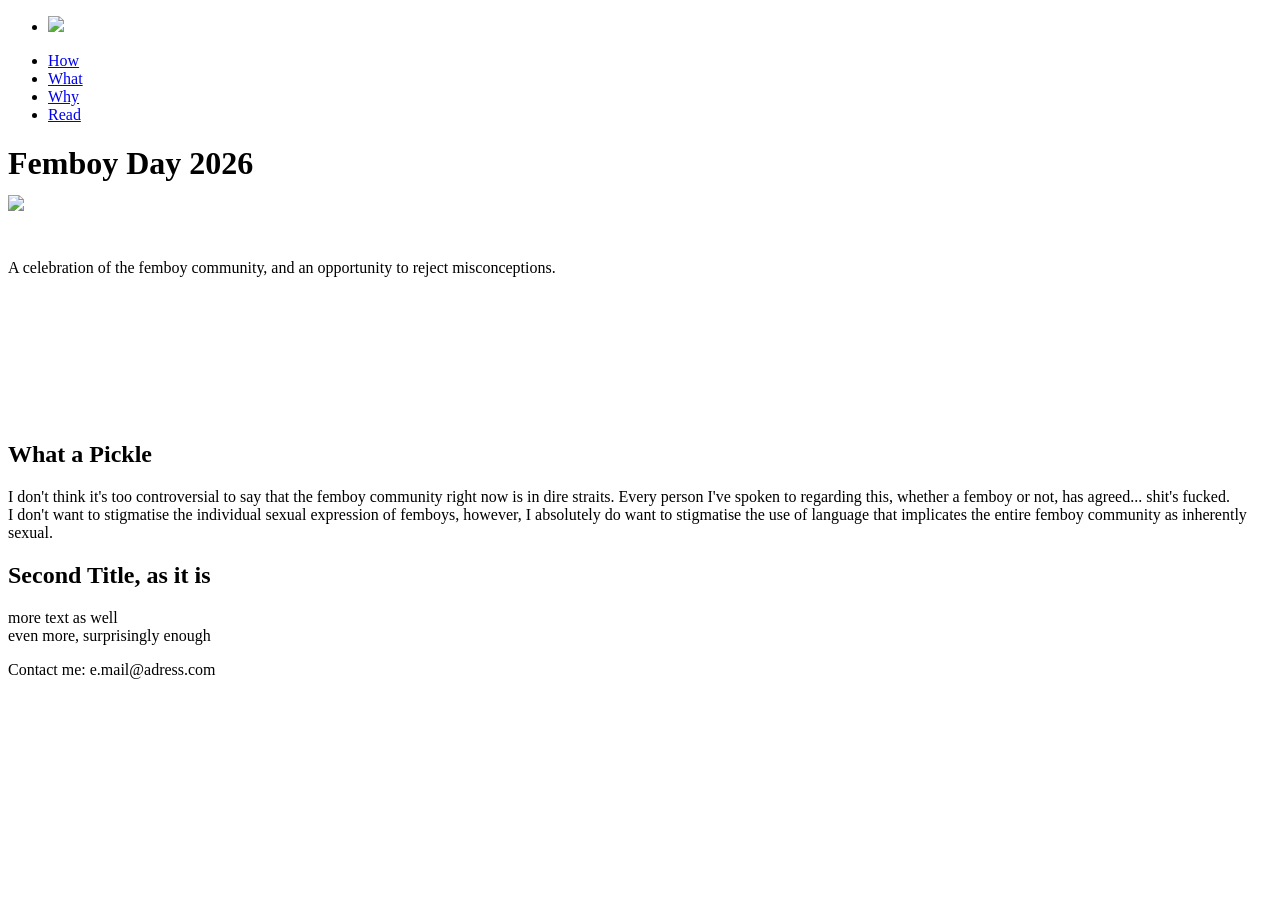
==== index.html @ 5100ebbb "Add files via upload" ====
<!DOCTYPE html>

<header>
  <title>
    Femboy Day - Home
  </title>
  <link rel="icon" type="image/x-icon" href="Favicon.png">
</header>

<head>
  <link rel="stylesheet" href="StyleSheetFD1.css">
  <link rel="preconnect" href="https://fonts.googleapis.com">
  <link rel="preconnect" href="https://fonts.gstatic.com" crossorigin>
  <link href="https://fonts.googleapis.com/css2?family=Poetsen+One&display=swap" rel="stylesheet">
  <link href="https://fonts.googleapis.com/css2?family=Quicksand:wght@300..700&display=swap" rel="stylesheet">
</head>

<body>
  <nav>
    <ul>
      <li><a href="https://nna123.github.io/RecoverFemboy/index.html"><img src="Homeicon.png"></a></li>
    </ul>
    <ul>
      <li><a href="https://nna123.github.io/RecoverFemboy/Main/FDGoals.html">How</a></li>
      <li><a href="https://nna123.github.io/RecoverFemboy/Reading/Further Reading.html">What</a></li>
      <li><a href="https://nna123.github.io/RecoverFemboy/Reading/Further Reading.html">Why</a></li>
      <li><a href="https://nna123.github.io/RecoverFemboy/Reading/Further Reading.html">Read</a></li>
    </ul>
  </nav>

  <h1>Femboy Day 2026 <br><img src="Titlebanner.png"></h1>



  <br>A celebration of the femboy community, and an opportunity to reject misconceptions.
  <br><br><br><br><br><br><br><br><br>

  <h2> What a Pickle </h2>

  <p>
    I don't think it's too controversial to say that the femboy community right now is in dire straits. Every person I've spoken to regarding this, whether a femboy or not, has agreed... shit's fucked.
    <br> I don't want to stigmatise the individual sexual expression of femboys, however, I absolutely do want to stigmatise the use of language that implicates the entire femboy community as inherently sexual.
  </p>

  <h2>Second Title, as it is</h2>
  <p>
    more text as well
    <br> even more, surprisingly enough
  </p>

<footer>
Contact me: e.mail@adress.com
</footer>

</body>
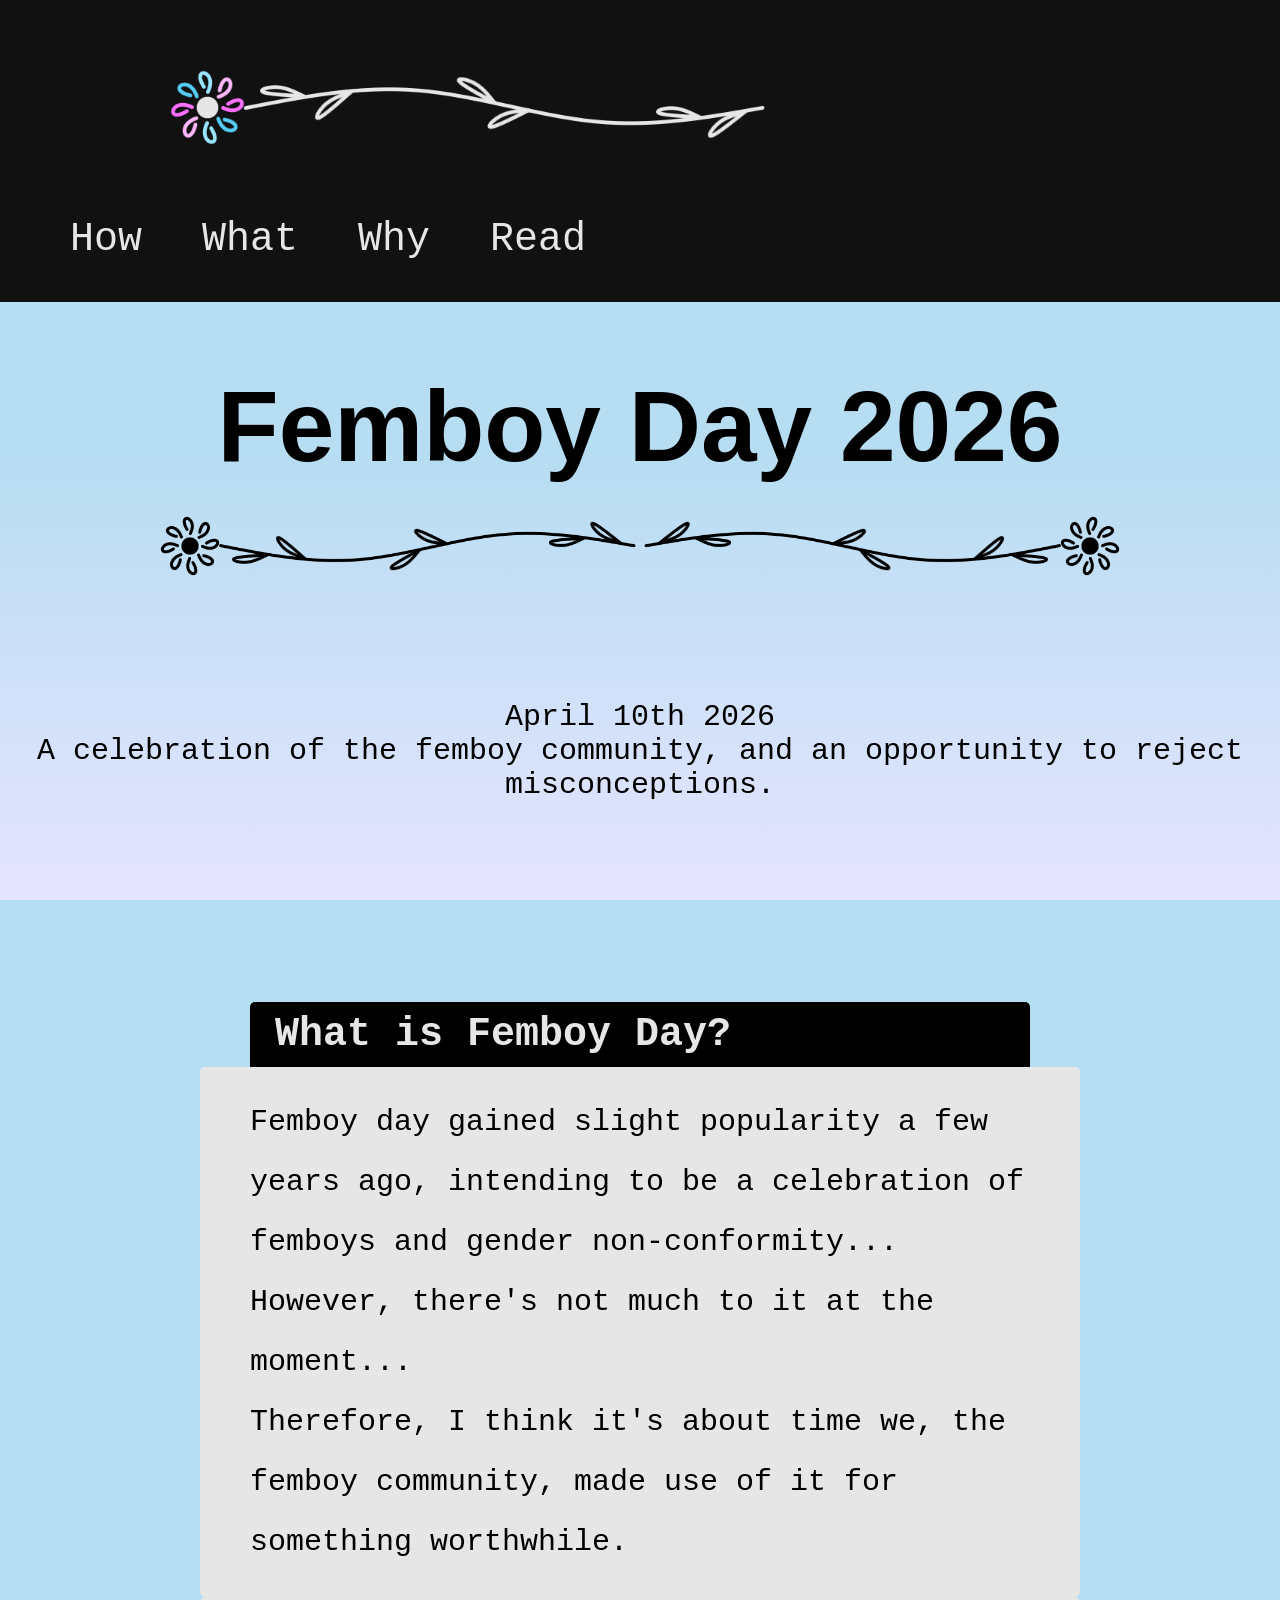
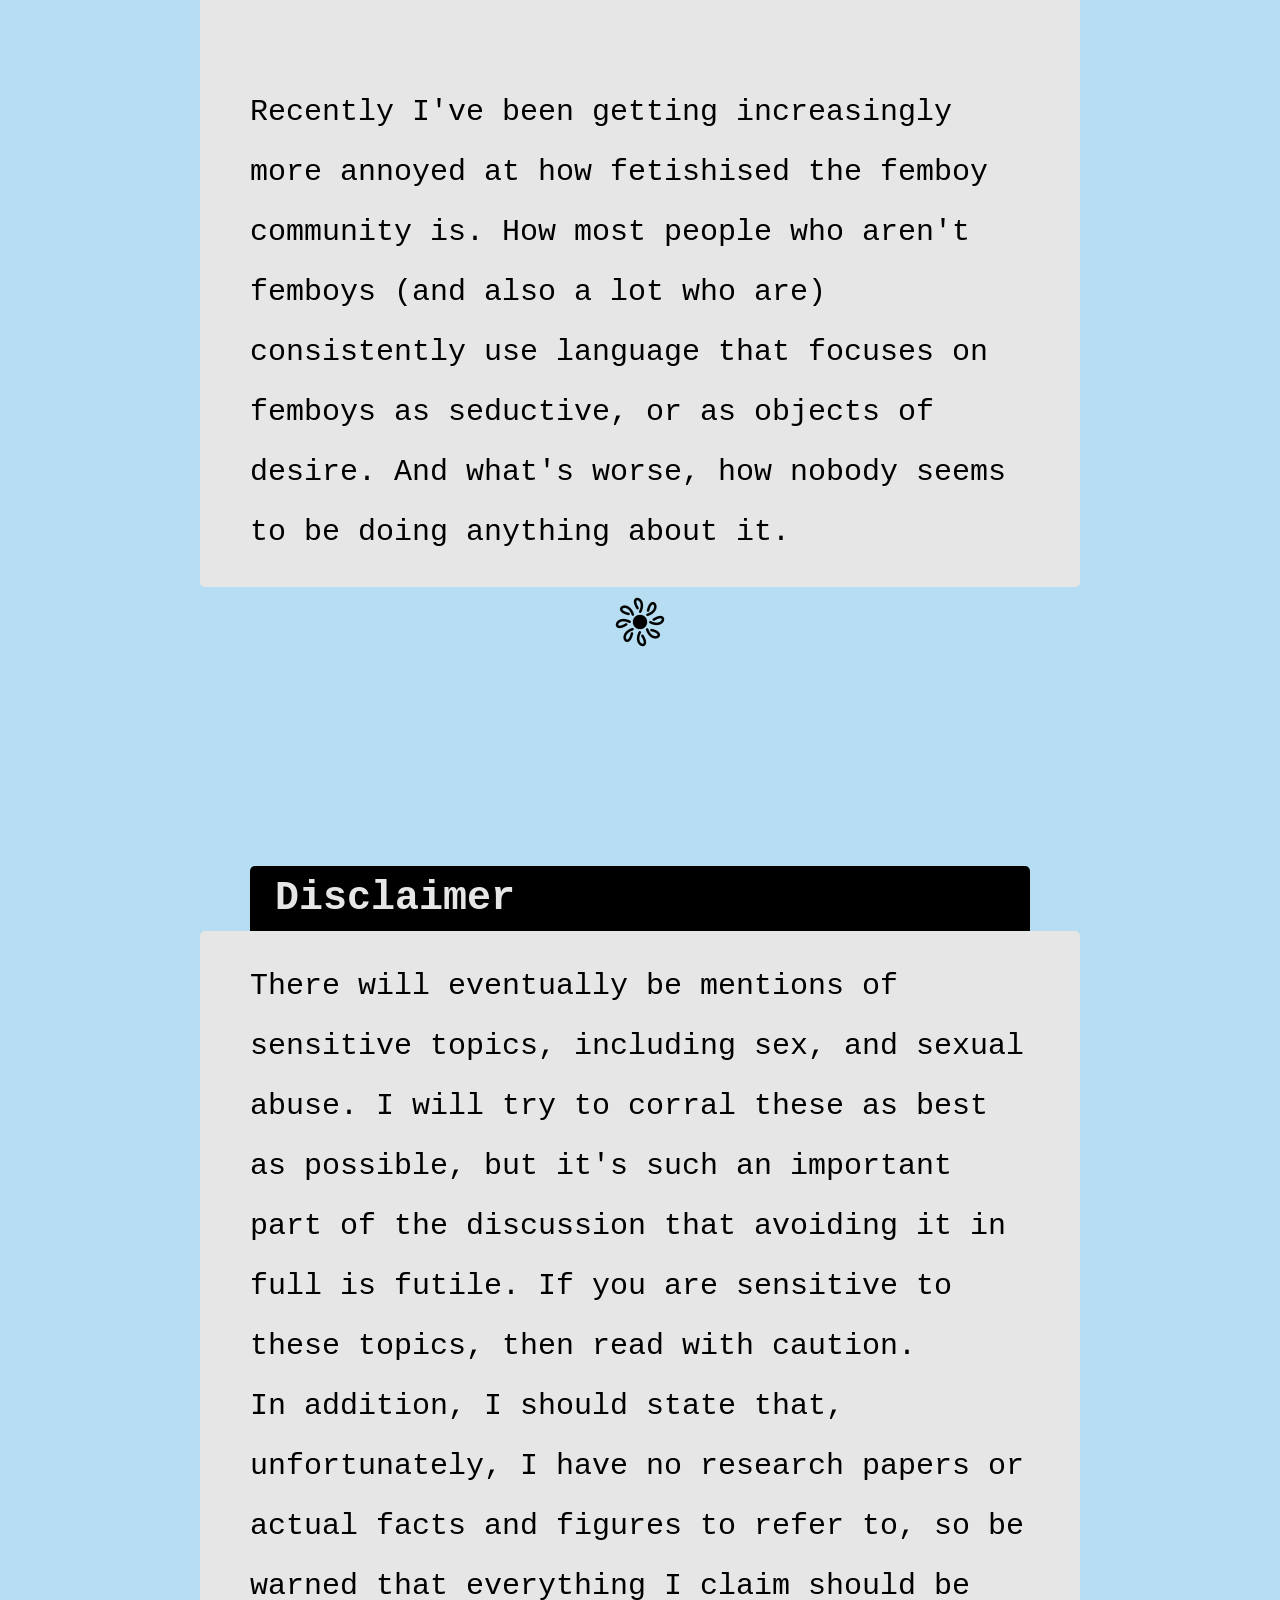
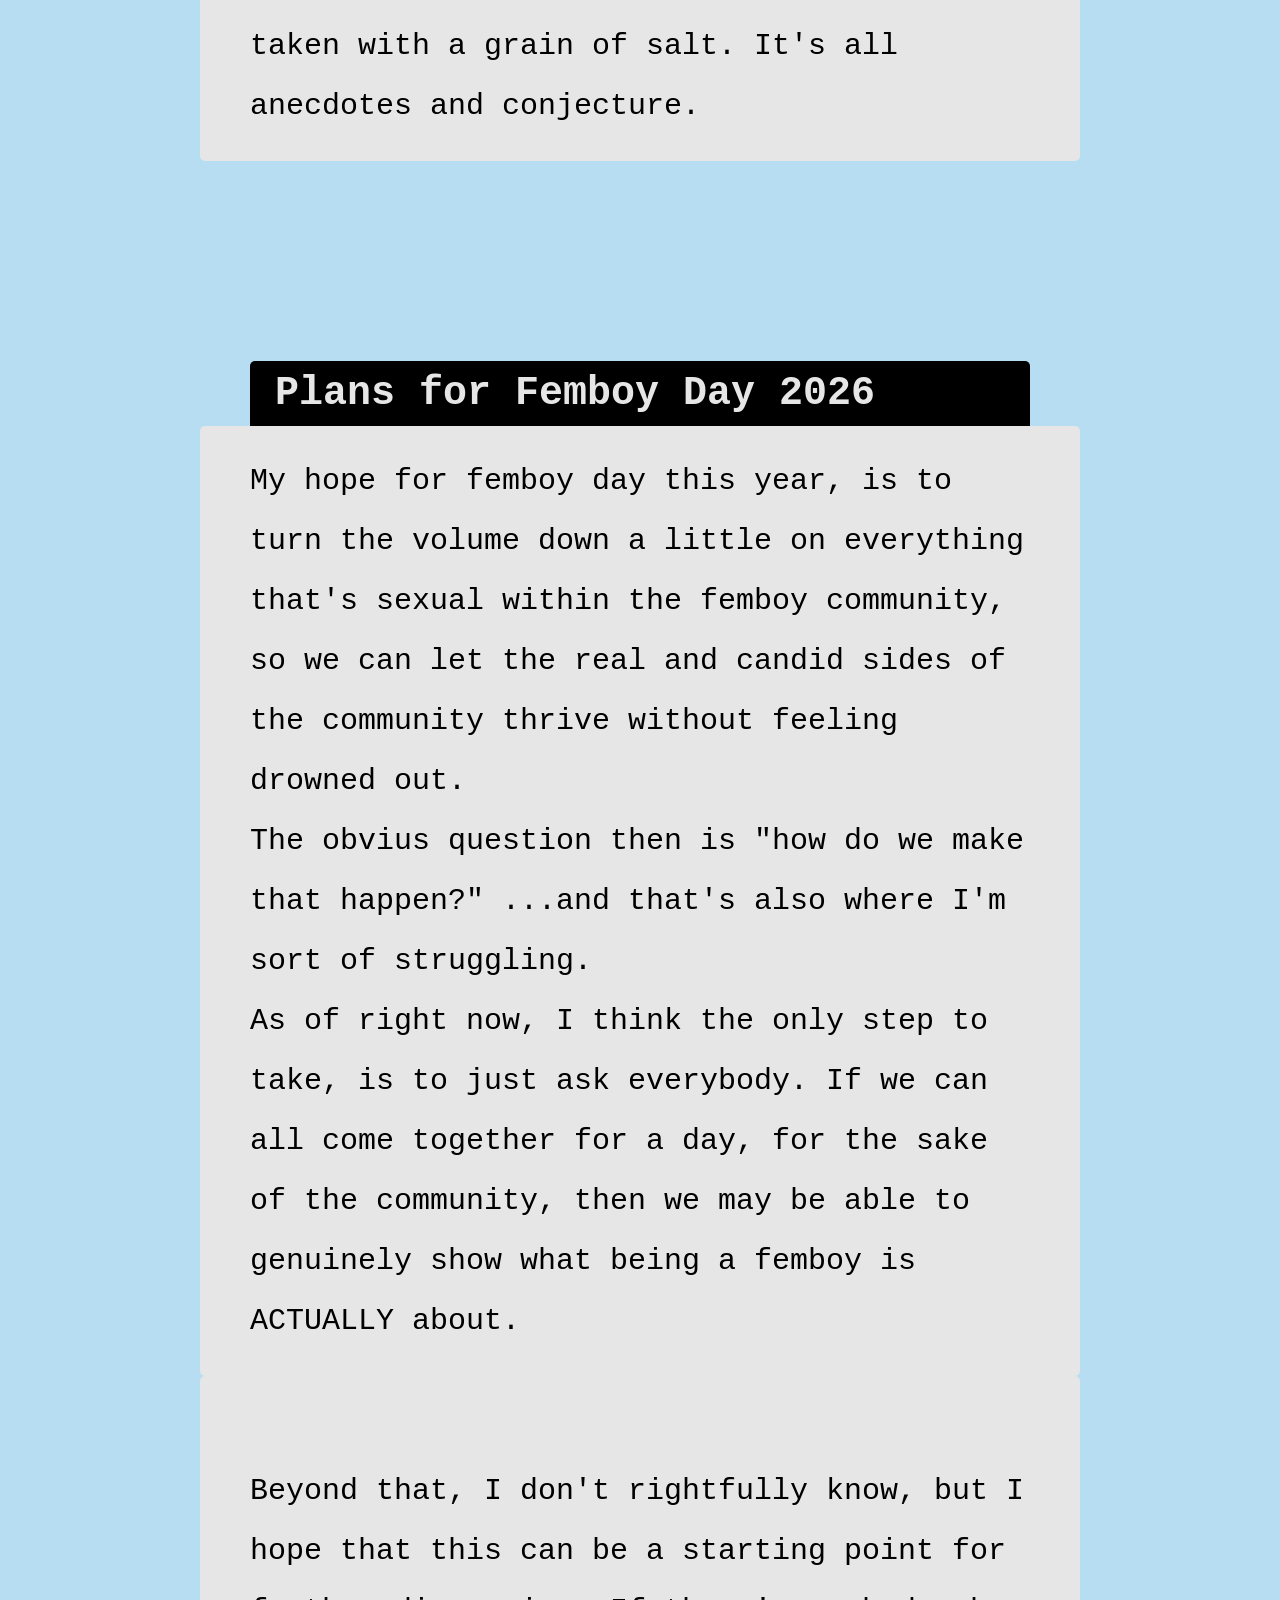
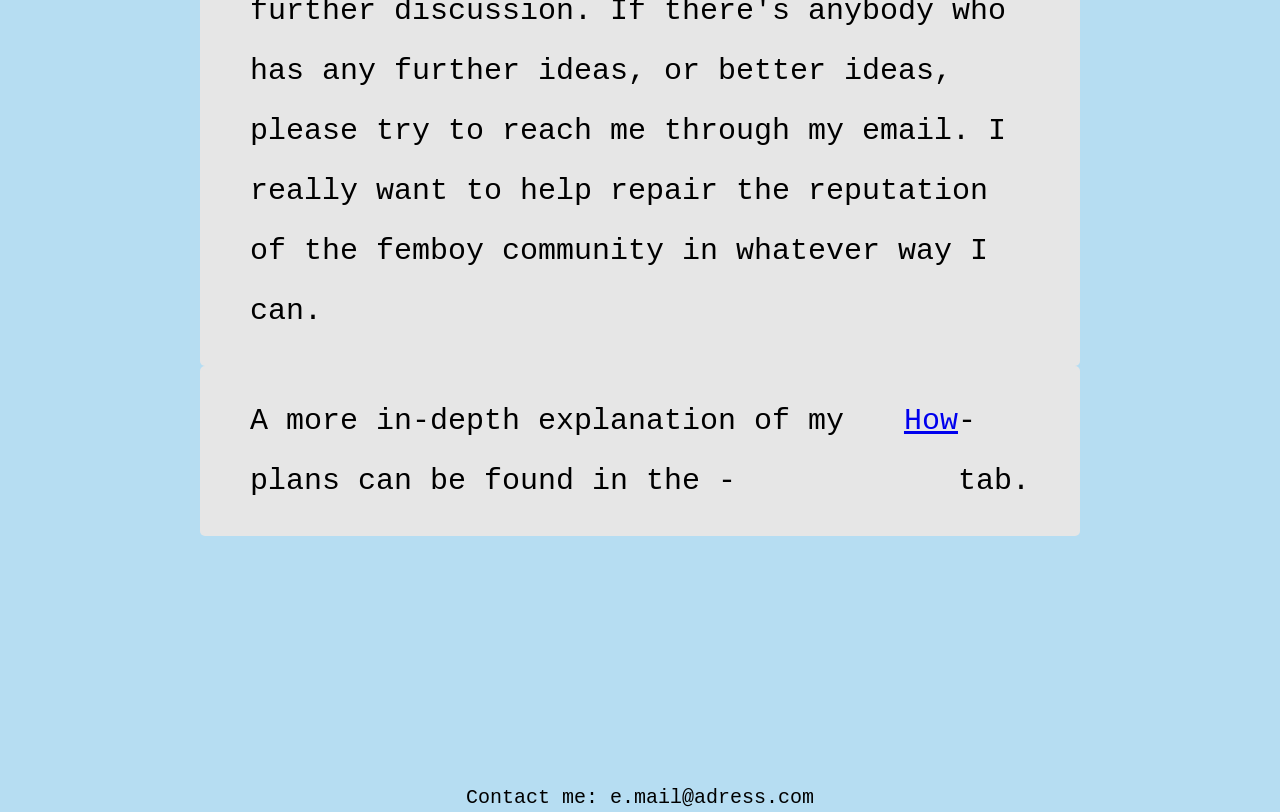
==== commit 4d278aaa: "Add files via upload" ====
--- a/index.html
+++ b/index.html
@@ -18,35 +18,54 @@
 <body>
   <nav>
     <ul>
-      <li><a href="https://nna123.github.io/RecoverFemboy/index.html"><img src="Homeicon.png"></a></li>
+      <li><a href="https://nna123.github.io/FemboyDay2026/index.html"><img src="Homeicon.png"></a></li>
     </ul>
     <ul>
-      <li><a href="https://nna123.github.io/RecoverFemboy/Main/FDGoals.html">How</a></li>
-      <li><a href="https://nna123.github.io/RecoverFemboy/Reading/Further Reading.html">What</a></li>
-      <li><a href="https://nna123.github.io/RecoverFemboy/Reading/Further Reading.html">Why</a></li>
-      <li><a href="https://nna123.github.io/RecoverFemboy/Reading/Further Reading.html">Read</a></li>
+      <li><a href="https://nna123.github.io/FemboyDay2026/How/How.html">How</a></li>
+      <li><a href="https://nna123.github.io/FemboyDay2026/What/What.html">What</a></li>
+      <li><a href="https://nna123.github.io/FemboyDay2026/Why/Why.html">Why</a></li>
+      <li><a href="https://nna123.github.io/FemboyDay2026/Read/Further Reading.html">Read</a></li>
     </ul>
   </nav>
 
-  <h1>Femboy Day 2026 <br><img src="Titlebanner.png"></h1>
+  <h1>Femboy Day 2026 <br><div class="icon"><img src="Titlebanner.png"></div></h1>
 
 
+  <br>April 10th 2026
+  <br>A celebration of the femboy community, and an opportunity to reject misconceptions.
 
-  <br>A celebration of the femboy community, and an opportunity to reject misconceptions.
-  <br><br><br><br><br><br><br><br><br>
 
-  <h2> What a Pickle </h2>
+  <h2> What is Femboy Day? </h2>
 
   <p>
-    I don't think it's too controversial to say that the femboy community right now is in dire straits. Every person I've spoken to regarding this, whether a femboy or not, has agreed... shit's fucked.
-    <br> I don't want to stigmatise the individual sexual expression of femboys, however, I absolutely do want to stigmatise the use of language that implicates the entire femboy community as inherently sexual.
+    Femboy day gained slight popularity a few years ago, intending to be a celebration of femboys and gender non-conformity... <br> However, there's not much to it at the moment...
+    <br>Therefore, I think it's about time we, the femboy community, made use of it for something worthwhile.
+    <br>
+  </p>
+  <p>
+    <br>Recently I've been getting increasingly more annoyed at how fetishised the femboy community is. How most people who aren't femboys (and also a lot who are) consistently use language that focuses on femboys as seductive, or as objects of desire. And what's worse, how nobody seems to be doing anything about it.
+    <br>
+  </p>
+  <img src="Darkicon.png" style="Width:auto;Height:50px;padding:10px;float:center;">
+
+  <h2>Disclaimer</h2>
+  <p>
+    There will eventually be mentions of sensitive topics, including sex, and sexual abuse. I will try to corral these as best as possible, but it's such an important part of the discussion that avoiding it in full is futile. If you are sensitive to these topics, then read with caution.
+    <br>In addition, I should state that, unfortunately, I have no research papers or actual facts and figures to refer to, so be warned that everything I claim should be taken with a grain of salt. It's all anecdotes and conjecture.
   </p>
 
-  <h2>Second Title, as it is</h2>
+  <h2>Plans for Femboy Day 2026</h2>
   <p>
-    more text as well
-    <br> even more, surprisingly enough
+    My hope for femboy day this year, is to turn the volume down a little on everything that's sexual within the femboy community, so we can let the real and candid sides of the community thrive without feeling drowned out.
+    <br>The obvius question then is "how do we make that happen?" ...and that's also where I'm sort of struggling.
+    <br>As of right now, I think the only step to take, is to just ask everybody. If we can all come together for a day, for the sake of the community, then we may be able to genuinely show what being a femboy is ACTUALLY about.
   </p>
+  <p>
+    <br> Beyond that, I don't rightfully know, but I hope that this can be a starting point for further discussion. If there's anybody who has any further ideas, or better ideas, please try to reach me through my email. I really want to help repair the reputation of the femboy community in whatever way I can.
+  </p>
+  <p>A more in-depth explanation of my plans can be found in the -<a href="https://nna123.github.io/FemboyDay2026/How/How.html">How</a>- tab.</p>
+
+
 
 <footer>
 Contact me: e.mail@adress.com
--- a/StyleSheetFD1.css
+++ b/StyleSheetFD1.css
@@ -0,0 +1,95 @@
+
+head {
+}
+
+body {
+  background-color: #b6ddf2;
+  background-image: linear-gradient(to bottom, #b6ddf2, #b6ddf2, #e6e4ff);
+  background-repeat: no-repeat;
+  background-position: right top;
+  background-attachment: fixed;
+  border-top: 50px Solid #111111;
+  margin: 0px;
+  font-family: 'Quicksand', monospace;
+  font-size: 30px;
+  text-align: center;
+}
+
+h1 {
+  font-family: "Poetsen One", sans-serif;
+  font-style: NONE;
+  font-size: 100px;
+  color: black;
+  text-align: center;
+  border-bottom: 10px #111111;
+}
+
+h2 {
+  font-family: "Poetsen One", 'courier', monospace;
+  font-size: 40px;
+  margin: 0px;
+  margin-top: 200px;
+  margin-left: 250px;
+  margin-right: 250px;
+  color: #e6e6e6;
+  display: flex;
+  background-color: black;
+  border-top-left-radius: 5px;
+  border-top-right-radius: 5px;
+  padding: 10px;
+  padding-left: 25px;
+}
+
+p {
+  font-family: 'Quicksand', monospace;
+  line-height: 2;
+  font-size: 30px;
+  color: #000000;
+  text-align: left;
+  margin: 200px;
+  margin-bottom: 0px;
+  margin-top: 0px;
+  display: flex;
+  background-color: #e6e6e6;
+  border-radius: 5px;
+  padding: 25px;
+  padding-left: 50px;
+  padding-right: 50px;
+  padding-bottom: 25px;
+}
+
+ul {
+  font-family: "Poetsen One", 'courier', monospace;
+  list-style-type: none;
+  margin: 0;
+  padding-bottom: 20px;
+  overflow: hidden;
+  background-color: #111111;
+  display: flex;
+  font-size: 40px;
+}
+
+ul li {
+}
+
+ul li a {
+  display: block;
+  text-align: center;
+  padding: 20px 30px;
+  text-decoration: none;
+  color: #e6e6e6;
+}
+
+footer {
+  padding-top: 250px;
+  font-size: 20px;
+}
+
+img {
+  float: center;
+  width: 75%;
+  height: auto;
+}
+
+255, 167, 209
+to bottom, #b6ddf2, #b6ddf2, #e6e4ff
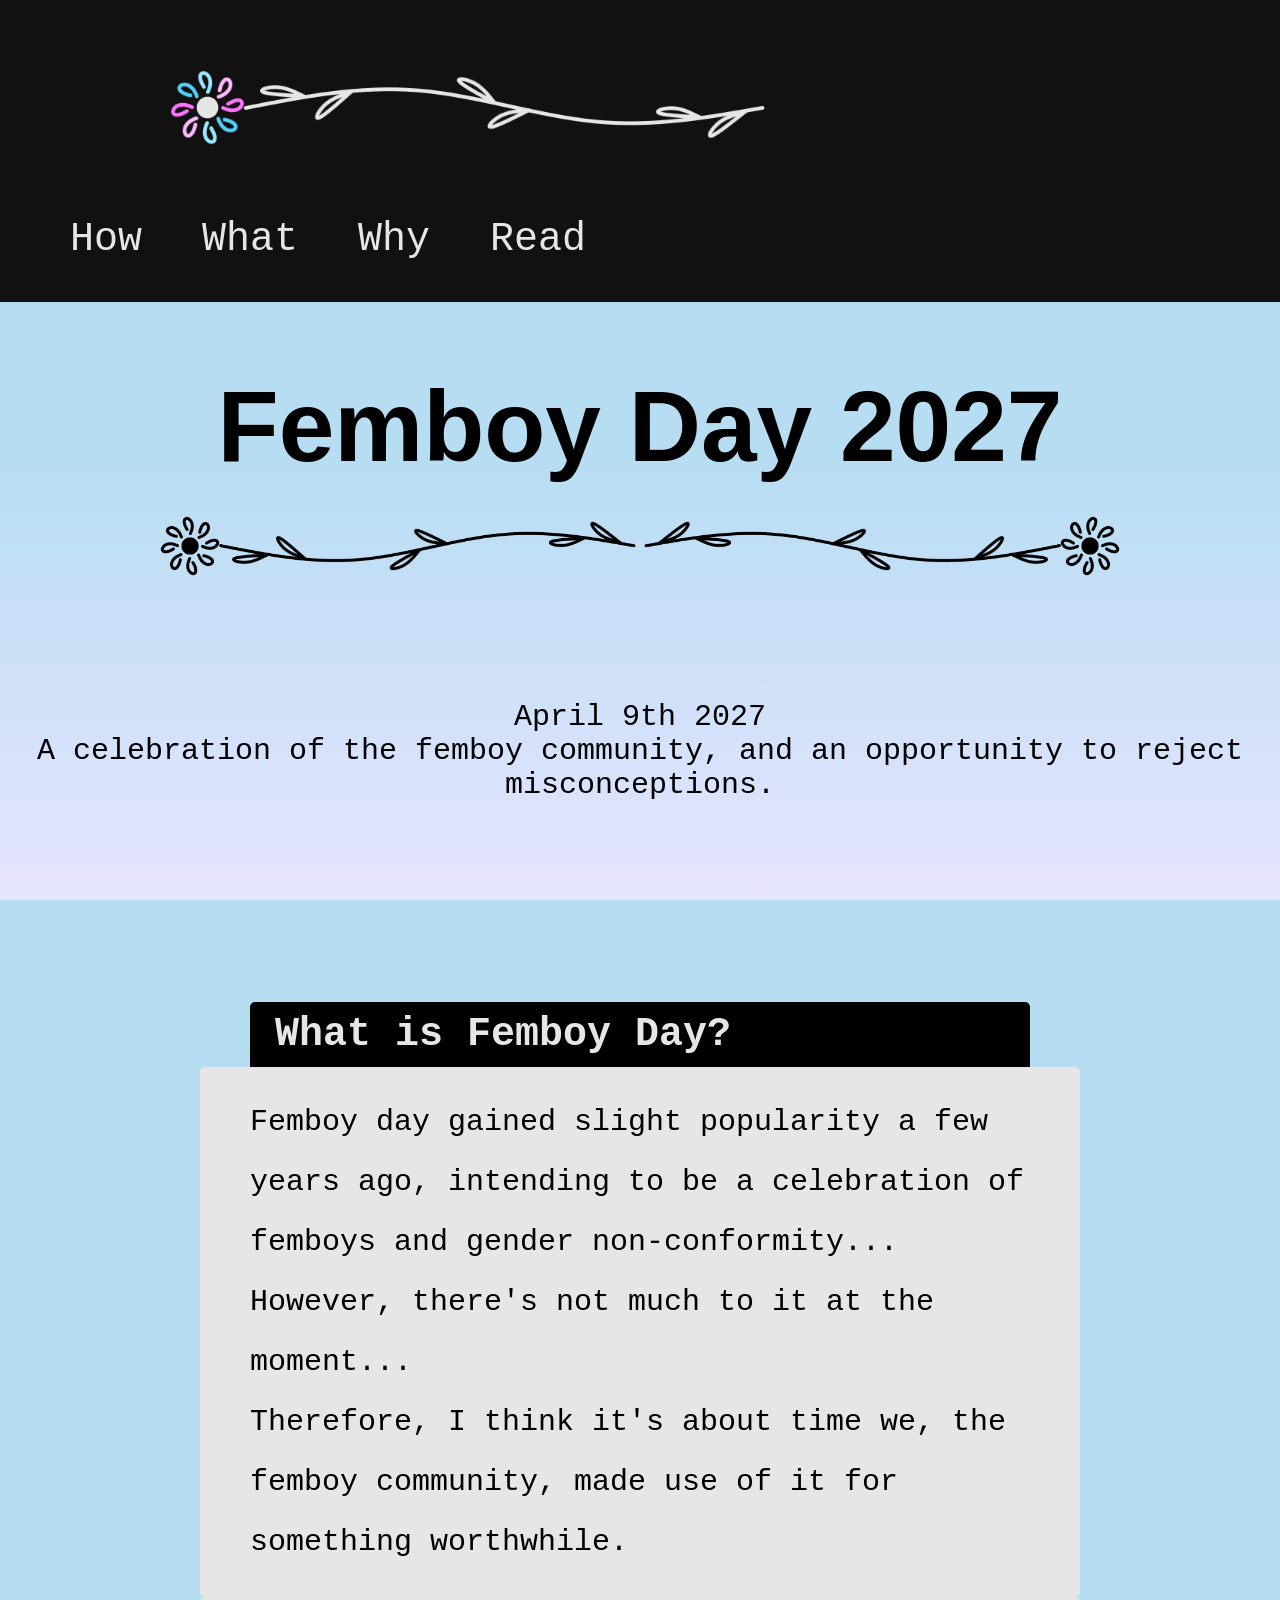
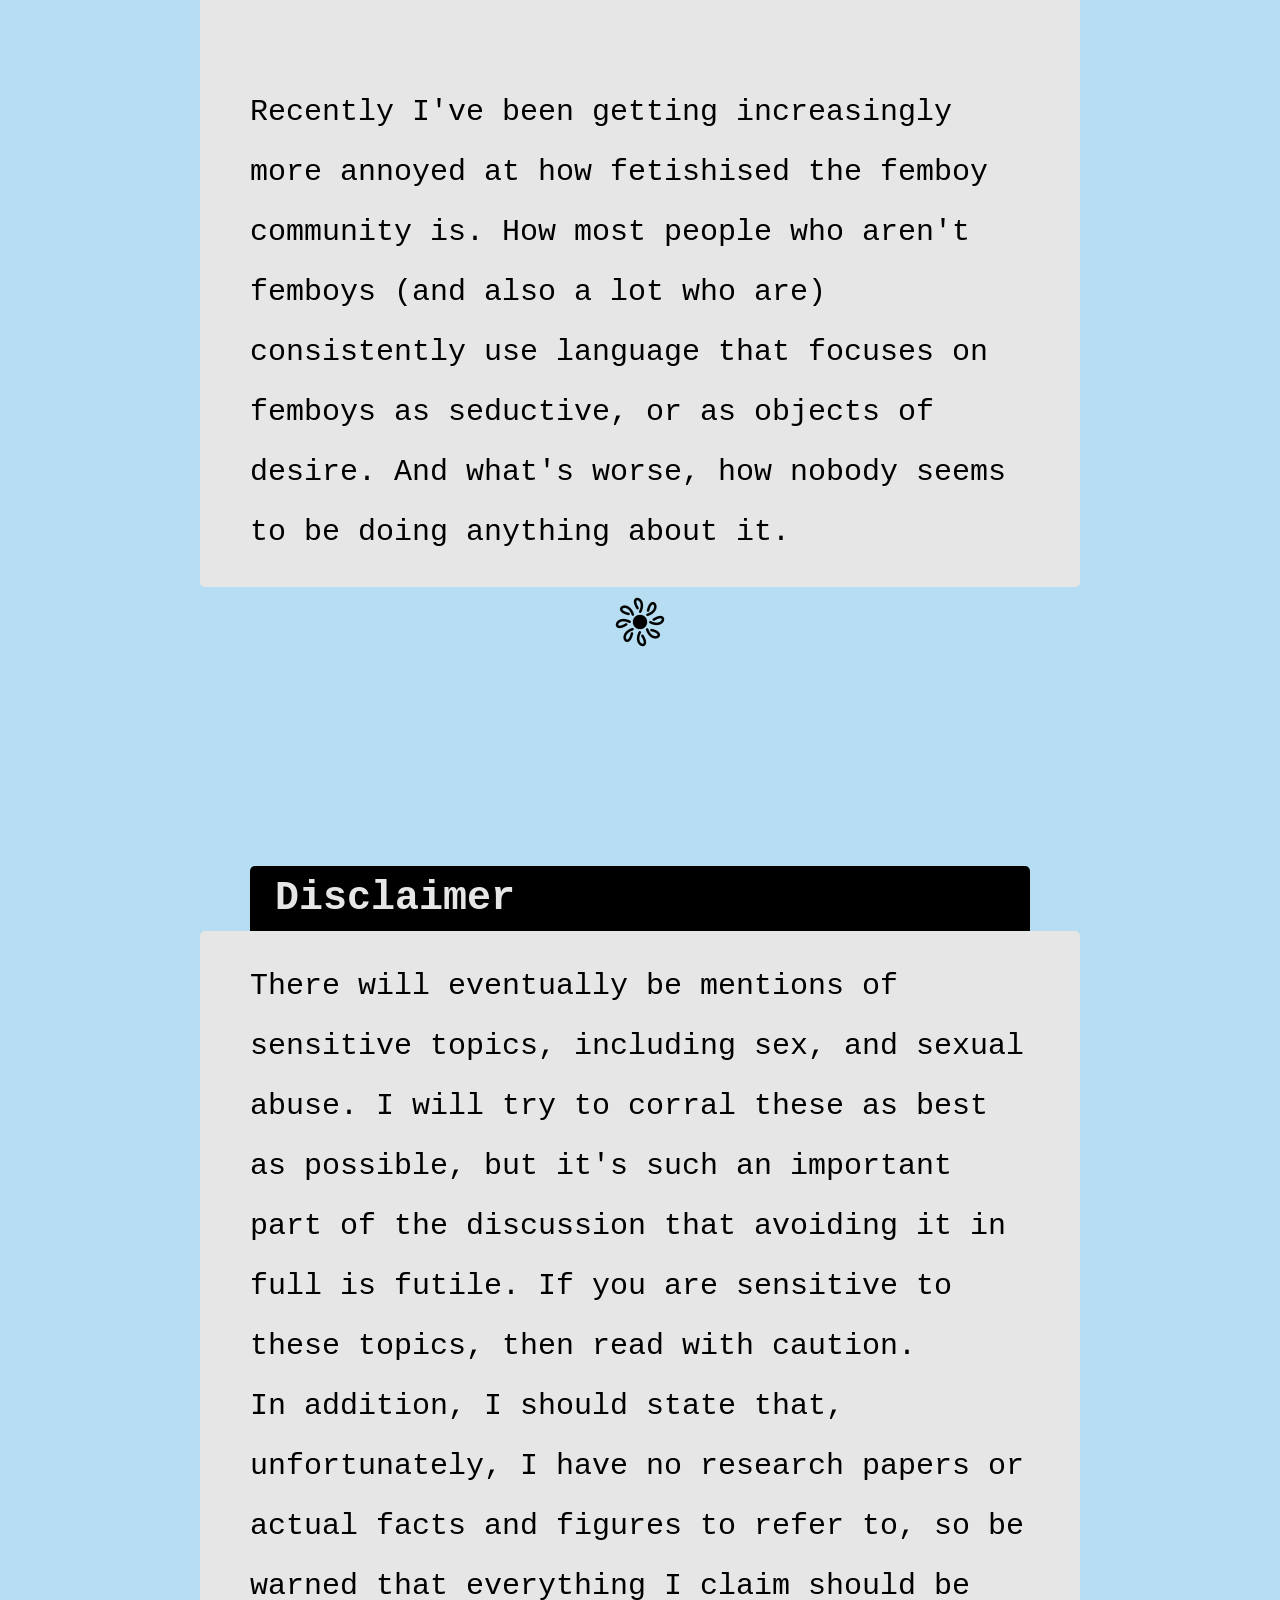
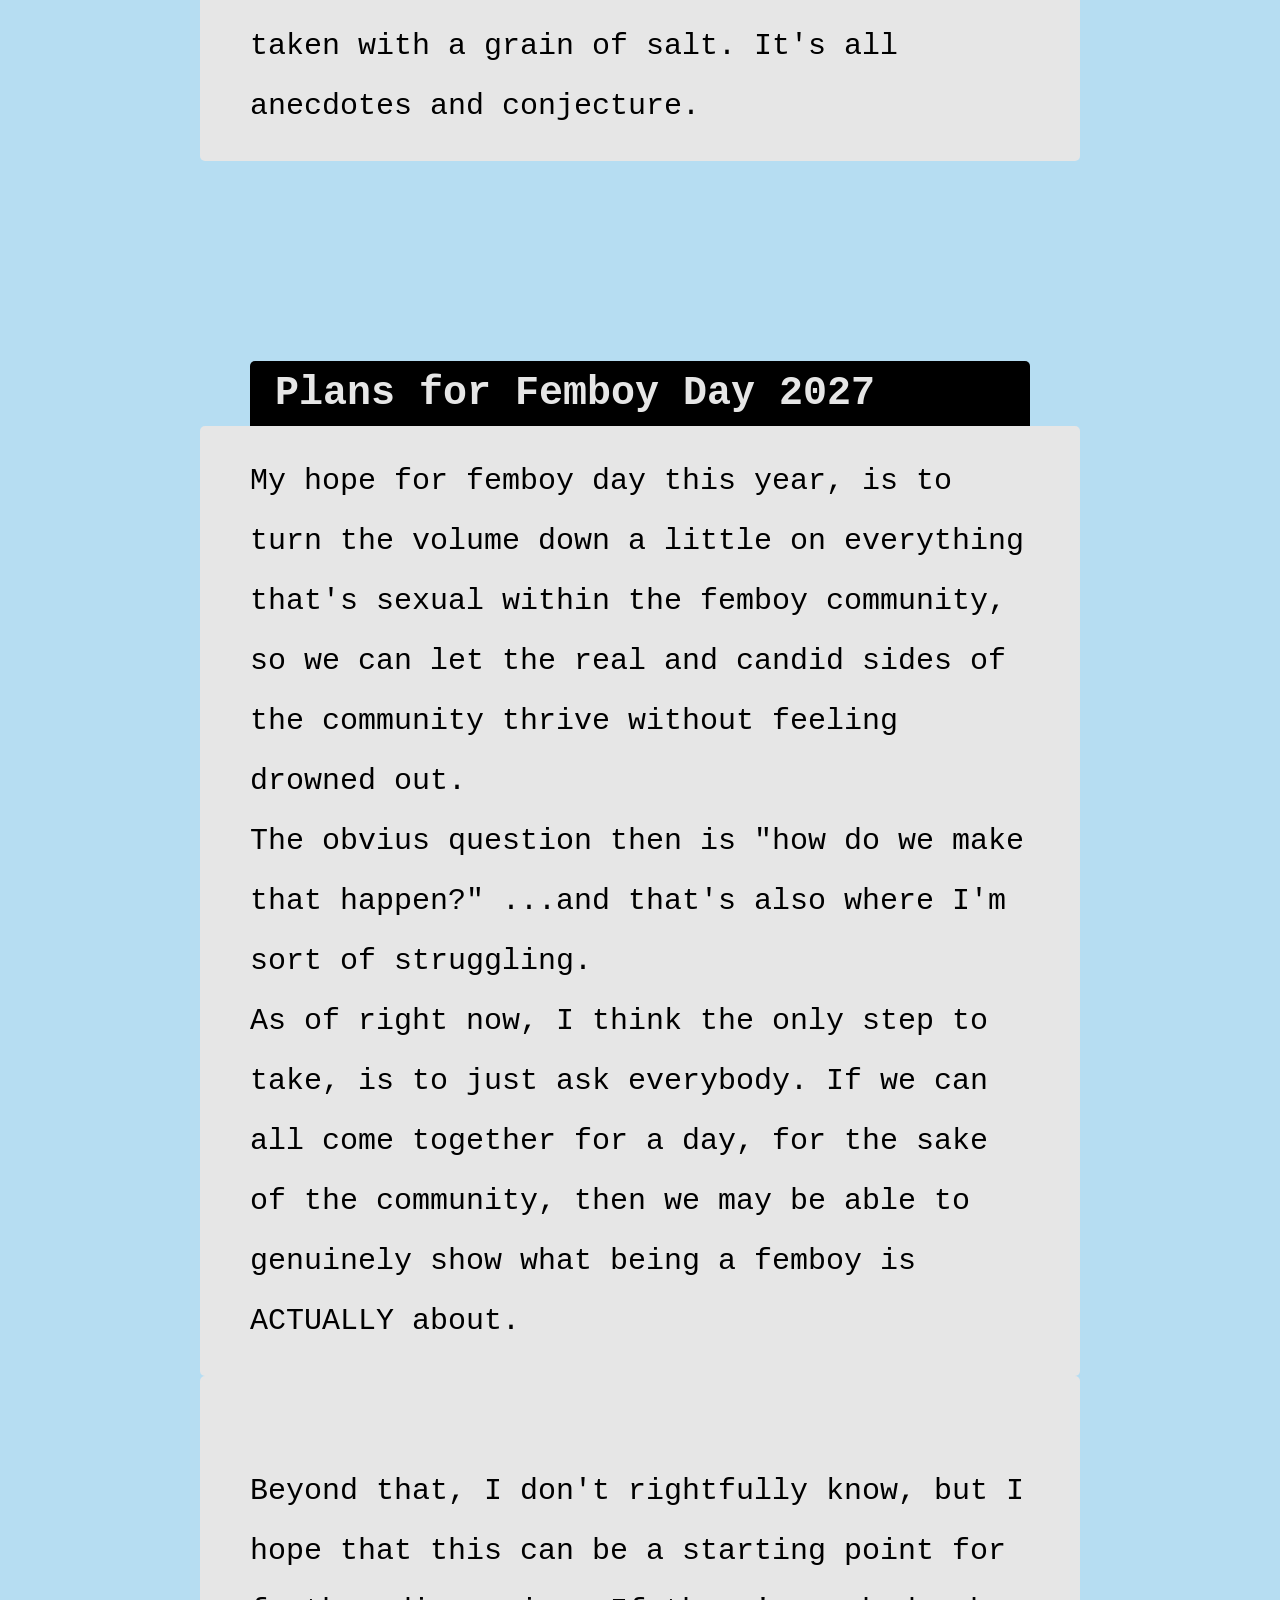
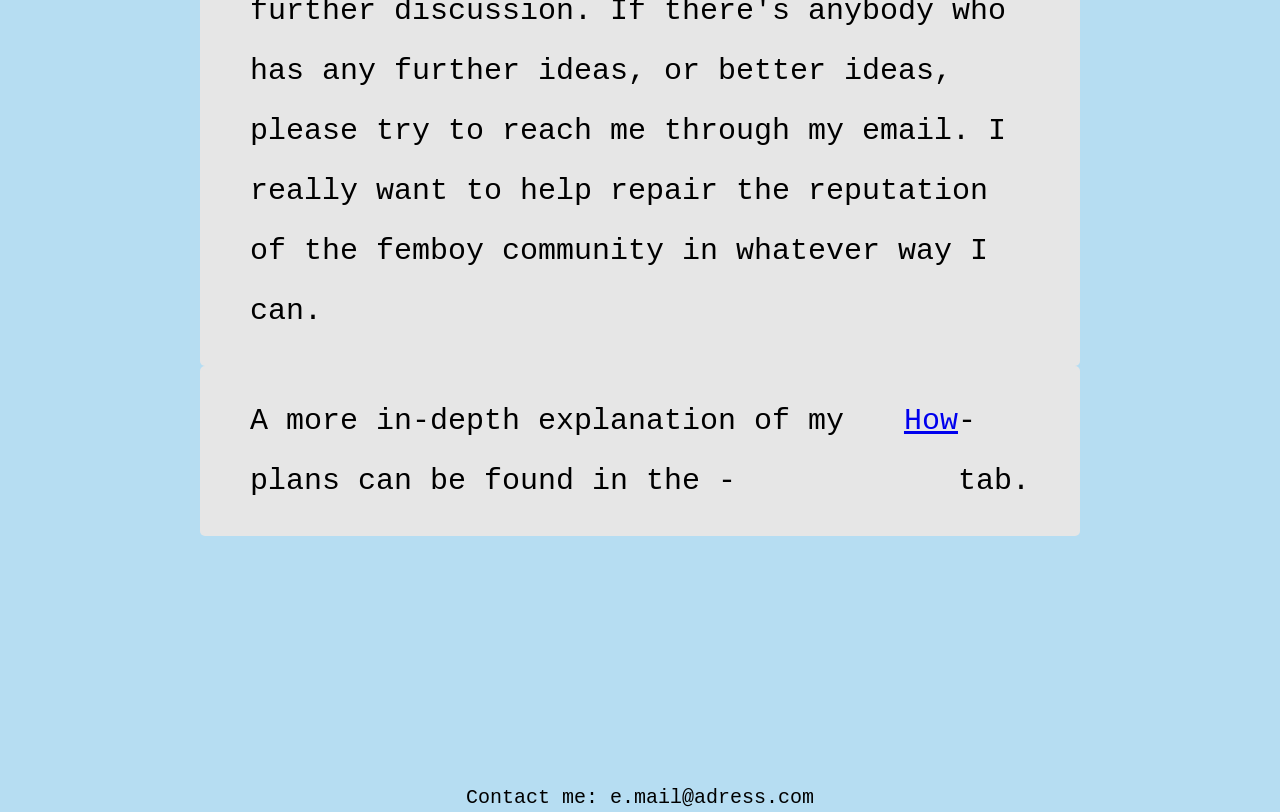
==== commit a0b751b8: "Update Femboy Day details for 2027" ====
--- a/index.html
+++ b/index.html
@@ -21,17 +21,17 @@
       <li><a href="https://nna123.github.io/FemboyDay2026/index.html"><img src="Homeicon.png"></a></li>
     </ul>
     <ul>
-      <li><a href="https://nna123.github.io/FemboyDay2026/How/How.html">How</a></li>
-      <li><a href="https://nna123.github.io/FemboyDay2026/What/What.html">What</a></li>
-      <li><a href="https://nna123.github.io/FemboyDay2026/Why/Why.html">Why</a></li>
-      <li><a href="https://nna123.github.io/FemboyDay2026/Read/Further Reading.html">Read</a></li>
+      <li><a href="https://nna123.github.io/aBetterFemboyDay/How/How.html">How</a></li>
+      <li><a href="https://nna123.github.io/aBetterFemboyDay/What/What.html">What</a></li>
+      <li><a href="https://nna123.github.io/aBetterFemboyDay/Why/Why.html">Why</a></li>
+      <li><a href="https://nna123.github.io/aBetterFemboyDay/Read/Further Reading.html">Read</a></li>
     </ul>
   </nav>
 
-  <h1>Femboy Day 2026 <br><div class="icon"><img src="Titlebanner.png"></div></h1>
+  <h1>Femboy Day 2027 <br><div class="icon"><img src="Titlebanner.png"></div></h1>
 
 
-  <br>April 10th 2026
+  <br>April 9th 2027
   <br>A celebration of the femboy community, and an opportunity to reject misconceptions.
 
 
@@ -54,7 +54,7 @@
     <br>In addition, I should state that, unfortunately, I have no research papers or actual facts and figures to refer to, so be warned that everything I claim should be taken with a grain of salt. It's all anecdotes and conjecture.
   </p>
 
-  <h2>Plans for Femboy Day 2026</h2>
+  <h2>Plans for Femboy Day 2027</h2>
   <p>
     My hope for femboy day this year, is to turn the volume down a little on everything that's sexual within the femboy community, so we can let the real and candid sides of the community thrive without feeling drowned out.
     <br>The obvius question then is "how do we make that happen?" ...and that's also where I'm sort of struggling.
@@ -63,7 +63,7 @@
   <p>
     <br> Beyond that, I don't rightfully know, but I hope that this can be a starting point for further discussion. If there's anybody who has any further ideas, or better ideas, please try to reach me through my email. I really want to help repair the reputation of the femboy community in whatever way I can.
   </p>
-  <p>A more in-depth explanation of my plans can be found in the -<a href="https://nna123.github.io/FemboyDay2026/How/How.html">How</a>- tab.</p>
+  <p>A more in-depth explanation of my plans can be found in the -<a href="https://nna123.github.io/aBetterFemboyDay/How/How.html">How</a>- tab.</p>
 
 
 
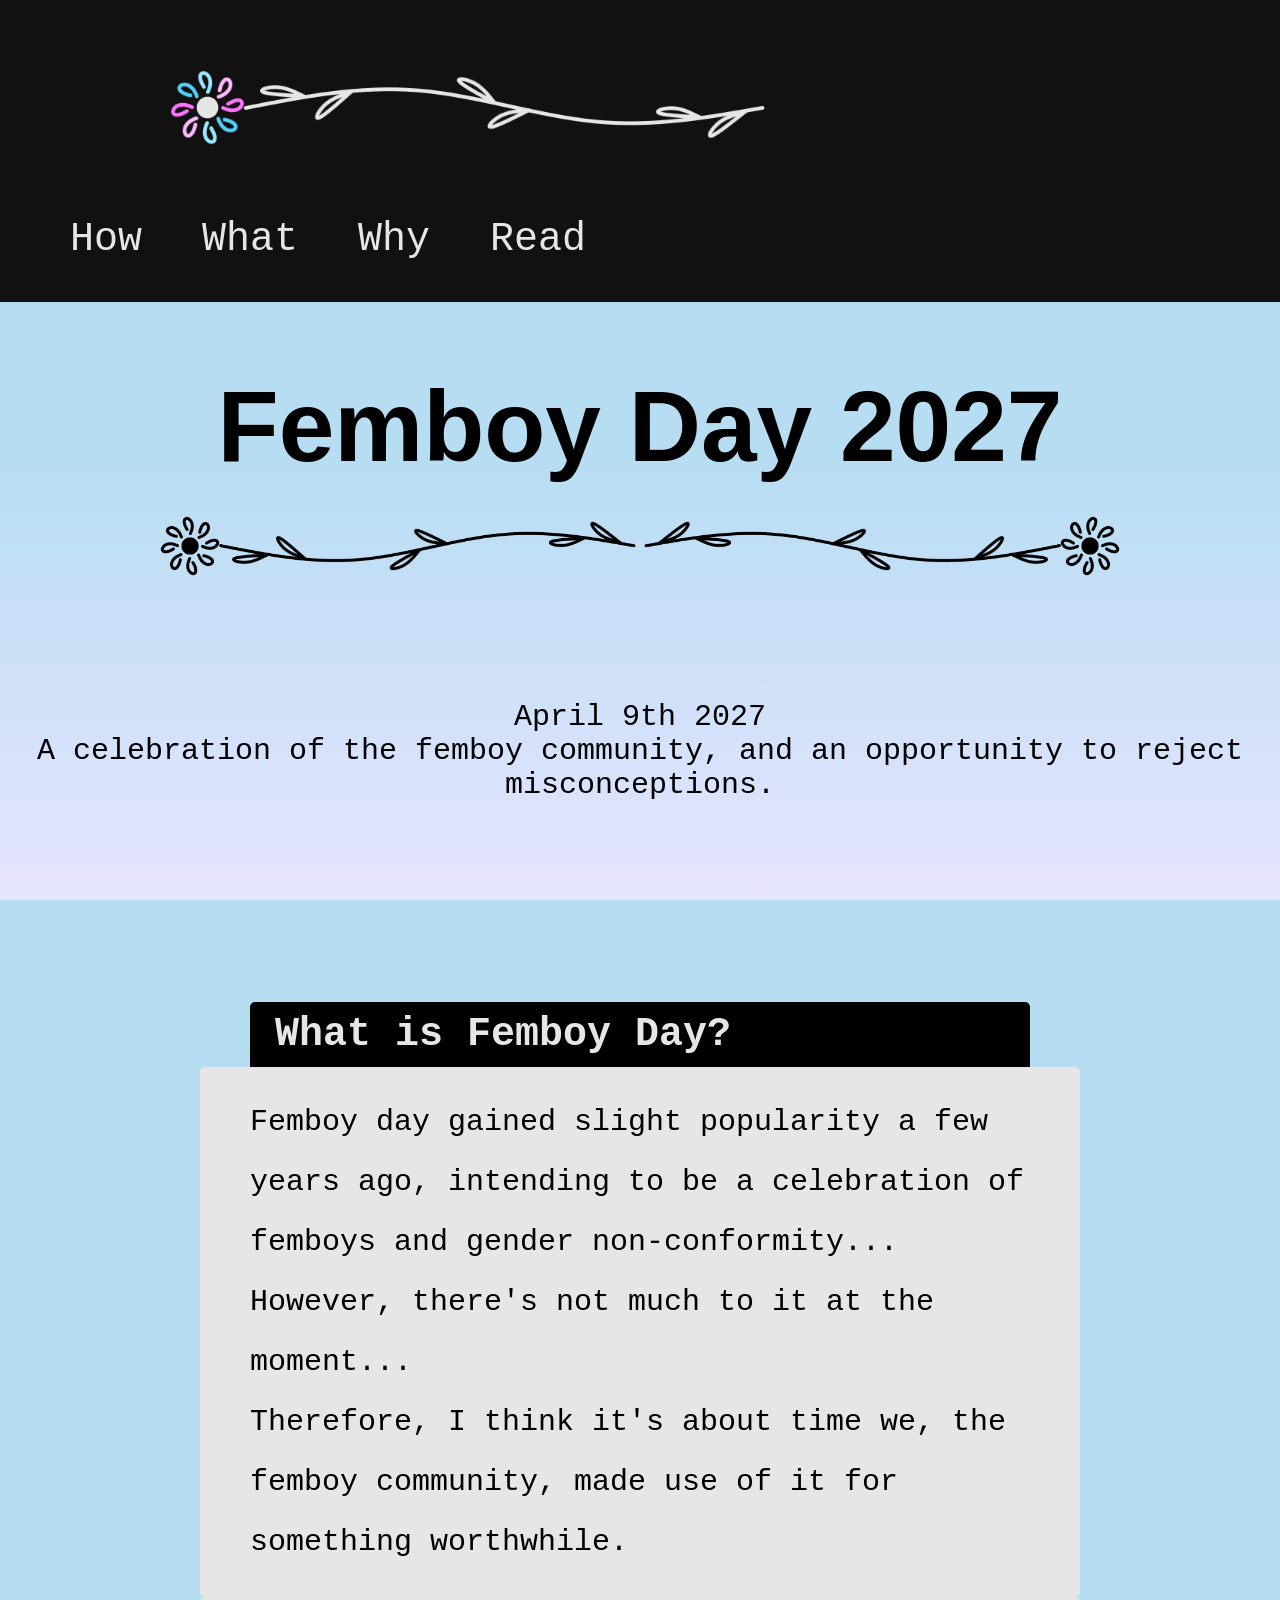
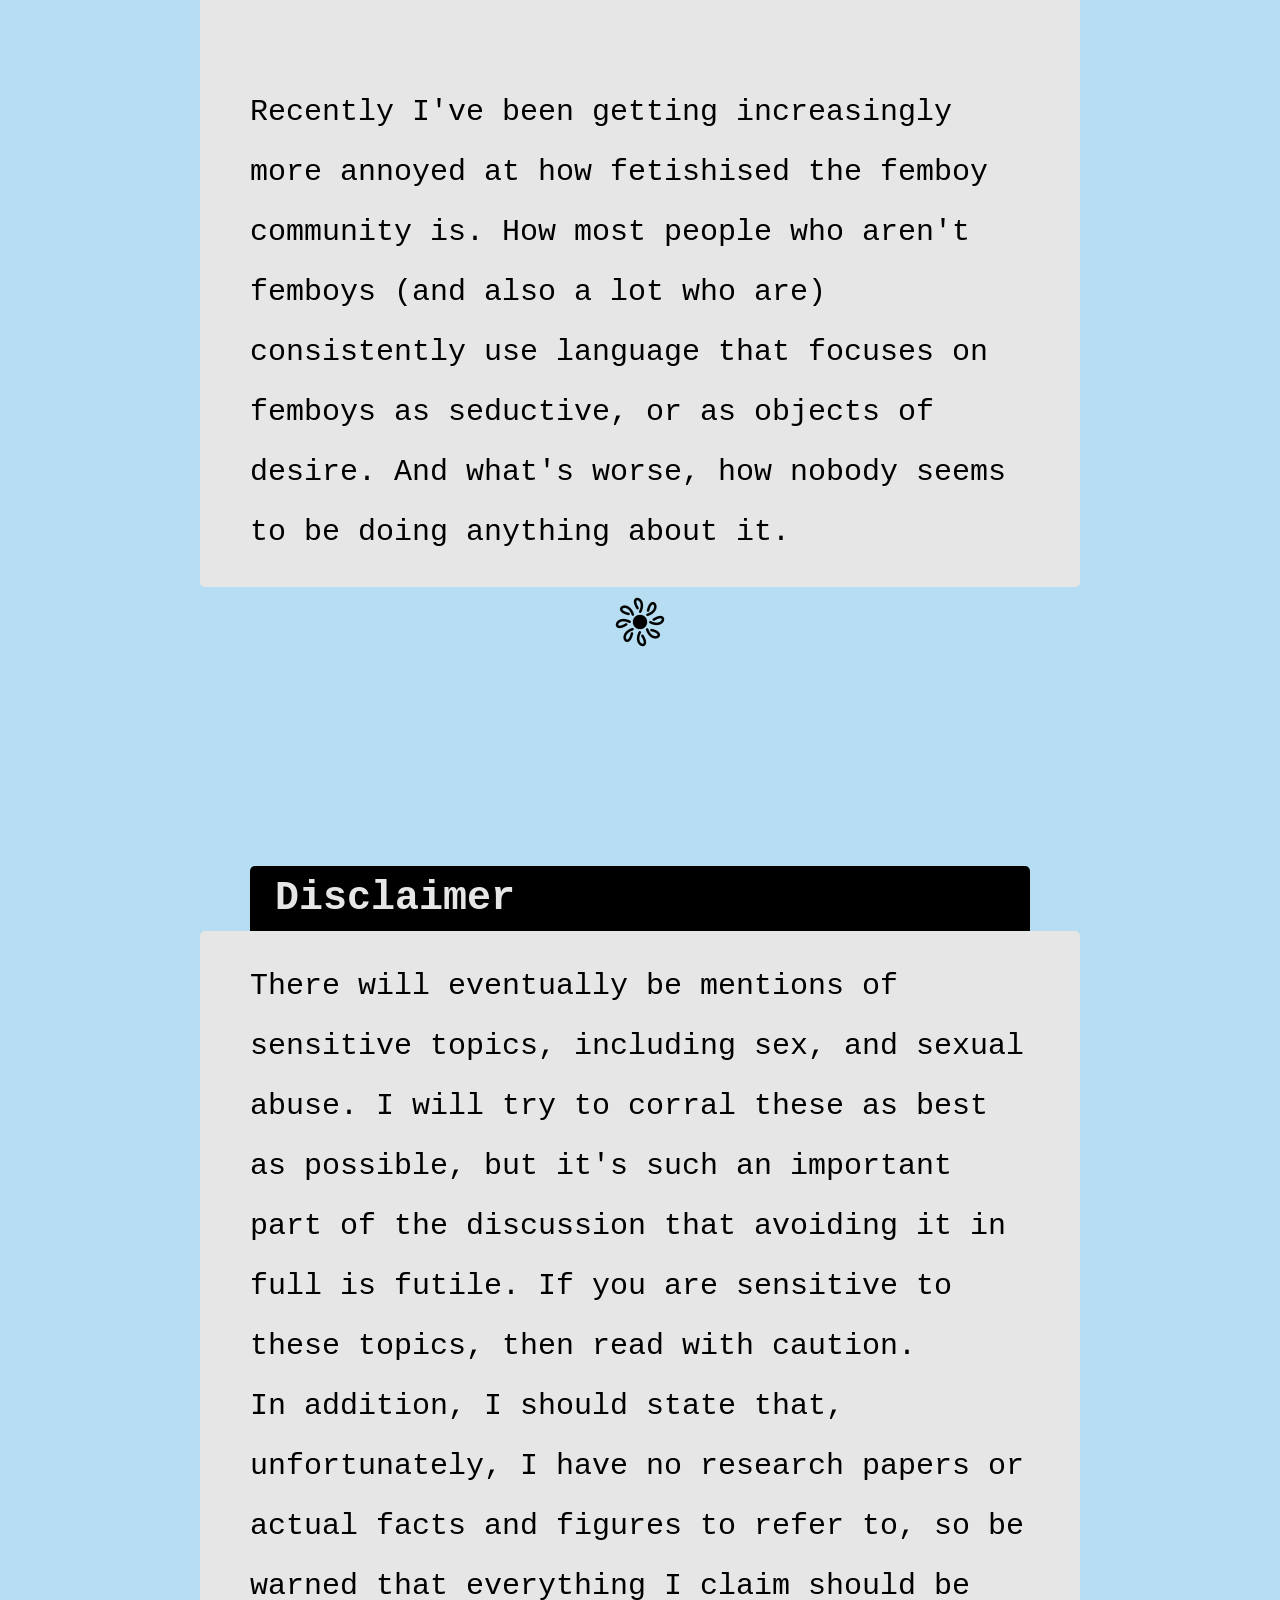
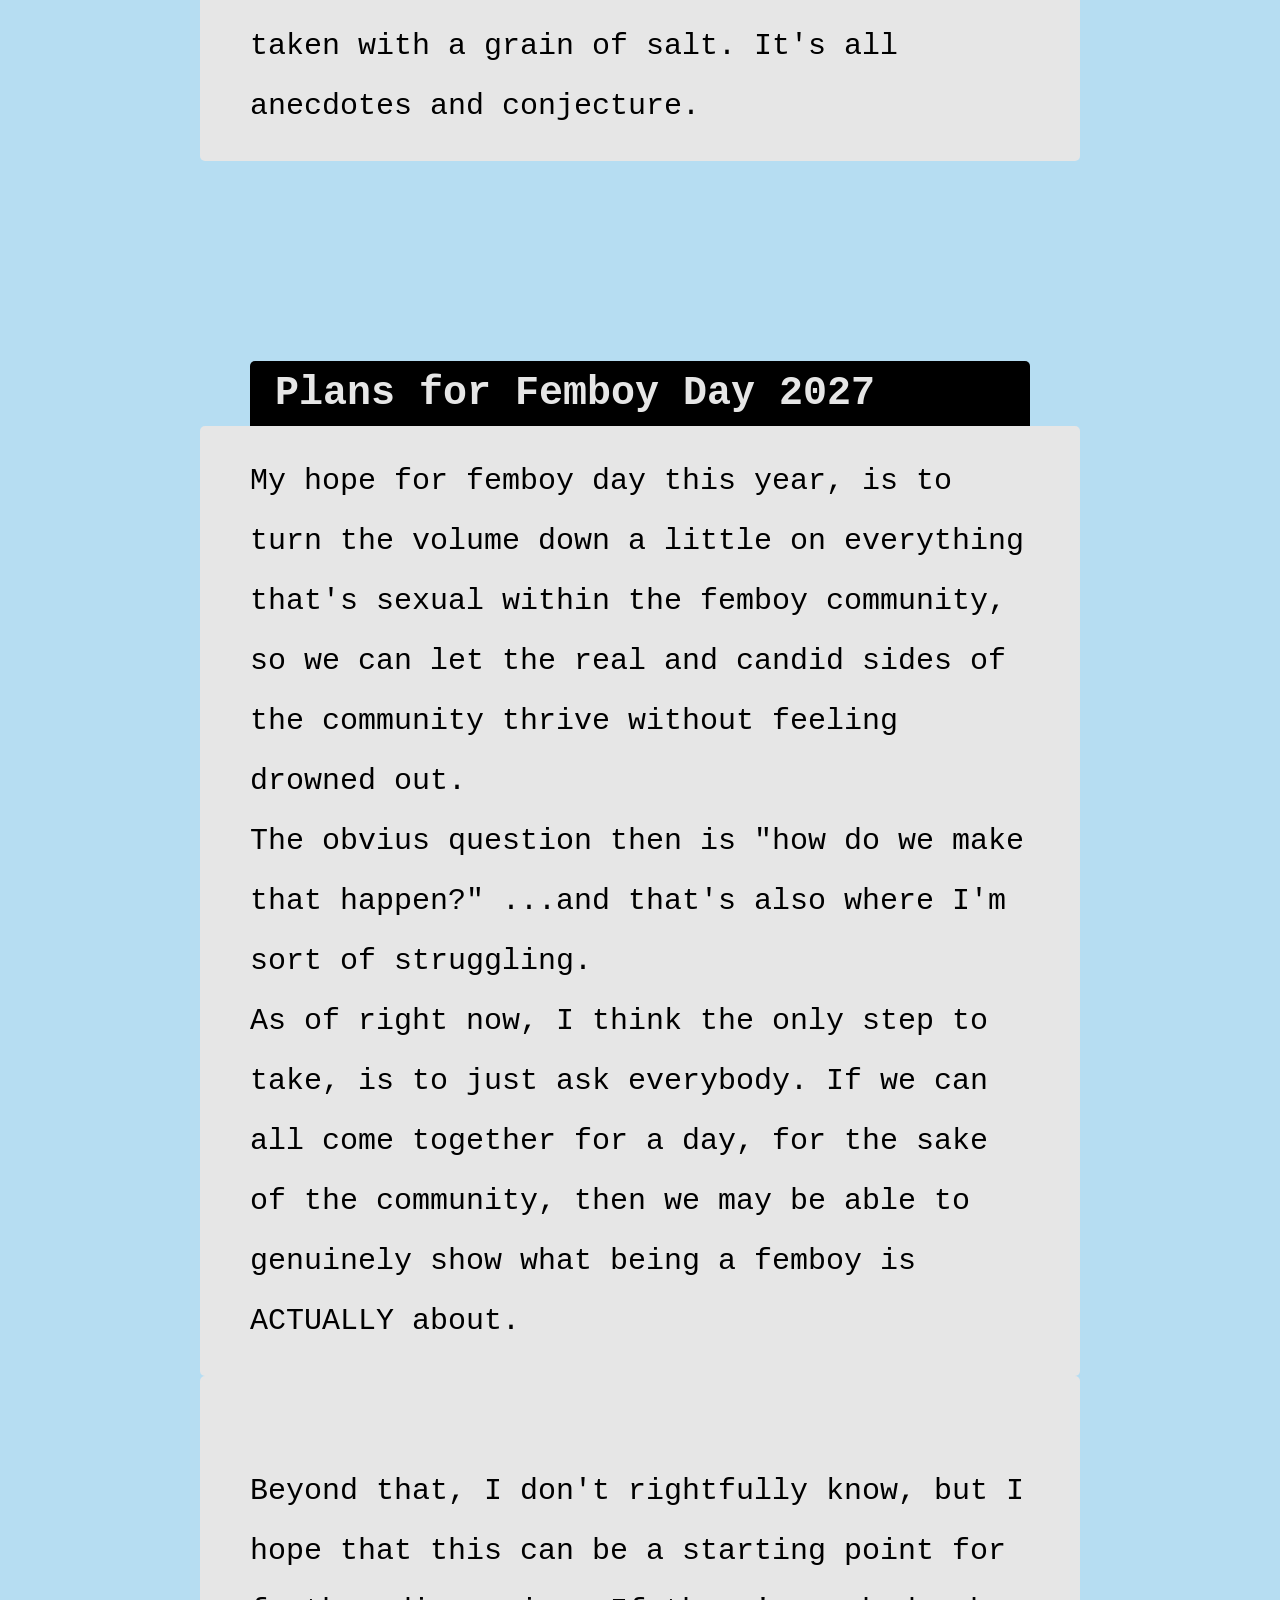
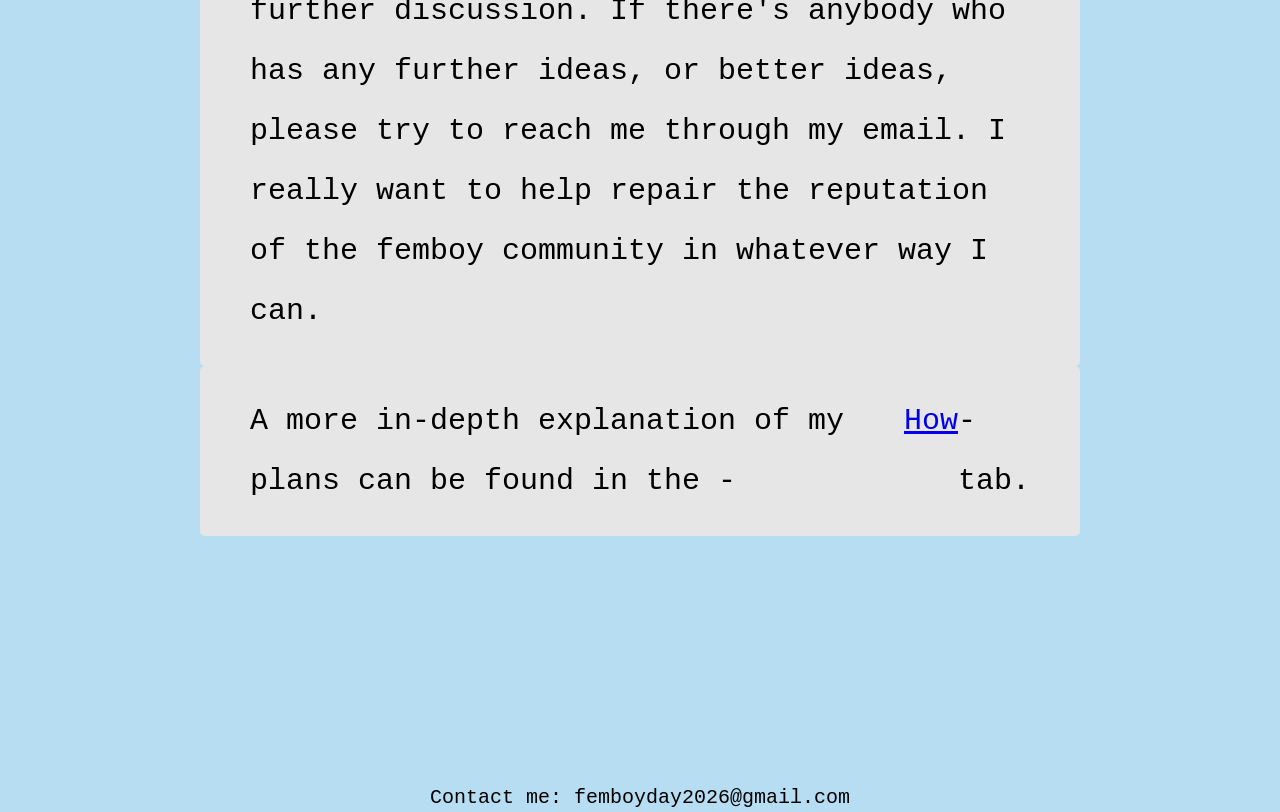
==== commit c3a537bc: "Update index.html" ====
--- a/index.html
+++ b/index.html
@@ -18,13 +18,13 @@
 <body>
   <nav>
     <ul>
-      <li><a href="https://nna123.github.io/FemboyDay2026/index.html"><img src="Homeicon.png"></a></li>
+      <li><a href="https://abetterfemboyday.github.io/aBetterFemboyDay/index.html"><img src="Homeicon.png"></a></li>
     </ul>
     <ul>
-      <li><a href="https://nna123.github.io/aBetterFemboyDay/How/How.html">How</a></li>
-      <li><a href="https://nna123.github.io/aBetterFemboyDay/What/What.html">What</a></li>
-      <li><a href="https://nna123.github.io/aBetterFemboyDay/Why/Why.html">Why</a></li>
-      <li><a href="https://nna123.github.io/aBetterFemboyDay/Read/Further Reading.html">Read</a></li>
+      <li><a href="https://abetterfemboyday.github.io/aBetterFemboyDay/How/How.html">How</a></li>
+      <li><a href="https://abetterfemboyday.github.io/aBetterFemboyDay/What/What.html">What</a></li>
+      <li><a href="https://abetterfemboyday.github.io/aBetterFemboyDay/Why/Why.html">Why</a></li>
+      <li><a href="https://abetterfemboyday.github.io/aBetterFemboyDay/Read/Further Reading.html">Read</a></li>
     </ul>
   </nav>
 
@@ -63,12 +63,12 @@
   <p>
     <br> Beyond that, I don't rightfully know, but I hope that this can be a starting point for further discussion. If there's anybody who has any further ideas, or better ideas, please try to reach me through my email. I really want to help repair the reputation of the femboy community in whatever way I can.
   </p>
-  <p>A more in-depth explanation of my plans can be found in the -<a href="https://nna123.github.io/aBetterFemboyDay/How/How.html">How</a>- tab.</p>
+  <p>A more in-depth explanation of my plans can be found in the -<a href="https://abetterfemboyday.github.io/aBetterFemboyDay/How/How.html">How</a>- tab.</p>
 
 
 
 <footer>
-Contact me: e.mail@adress.com
+Contact me: femboyday2026@gmail.com
 </footer>
 
 </body>
